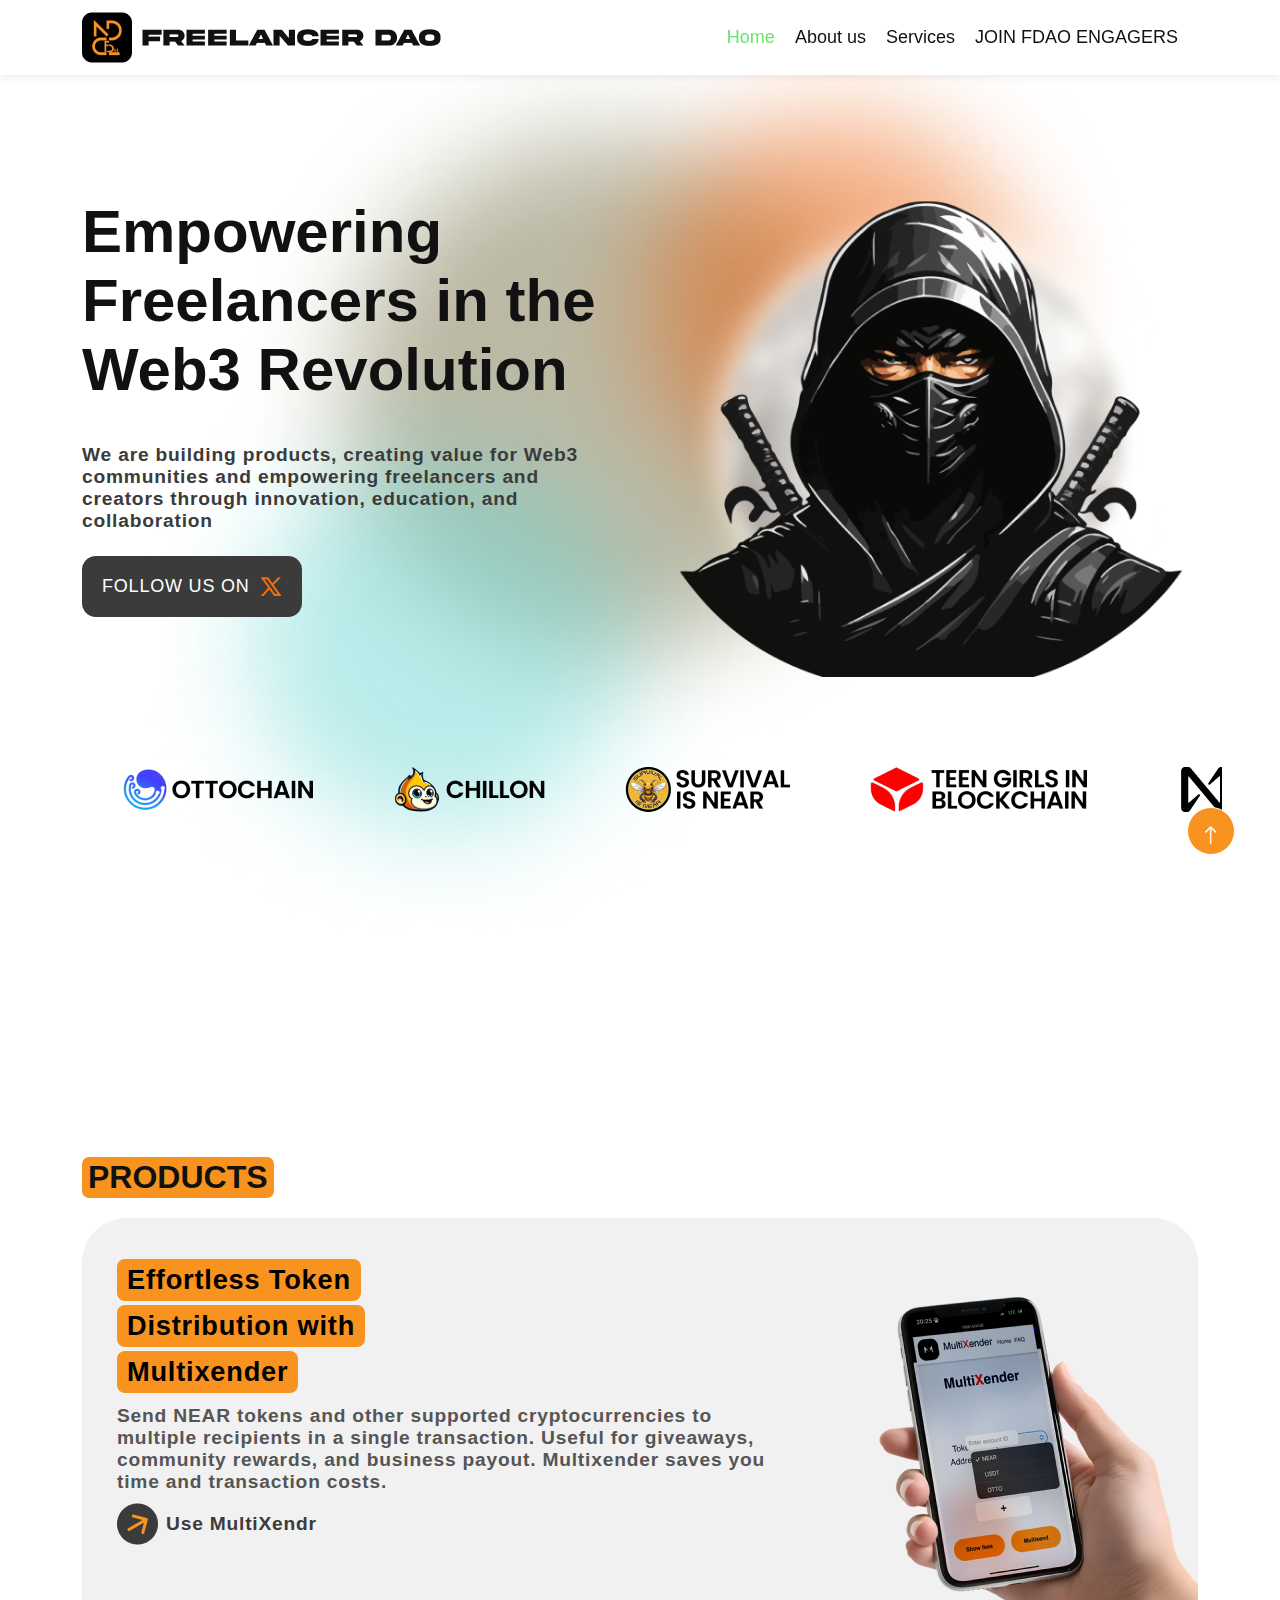
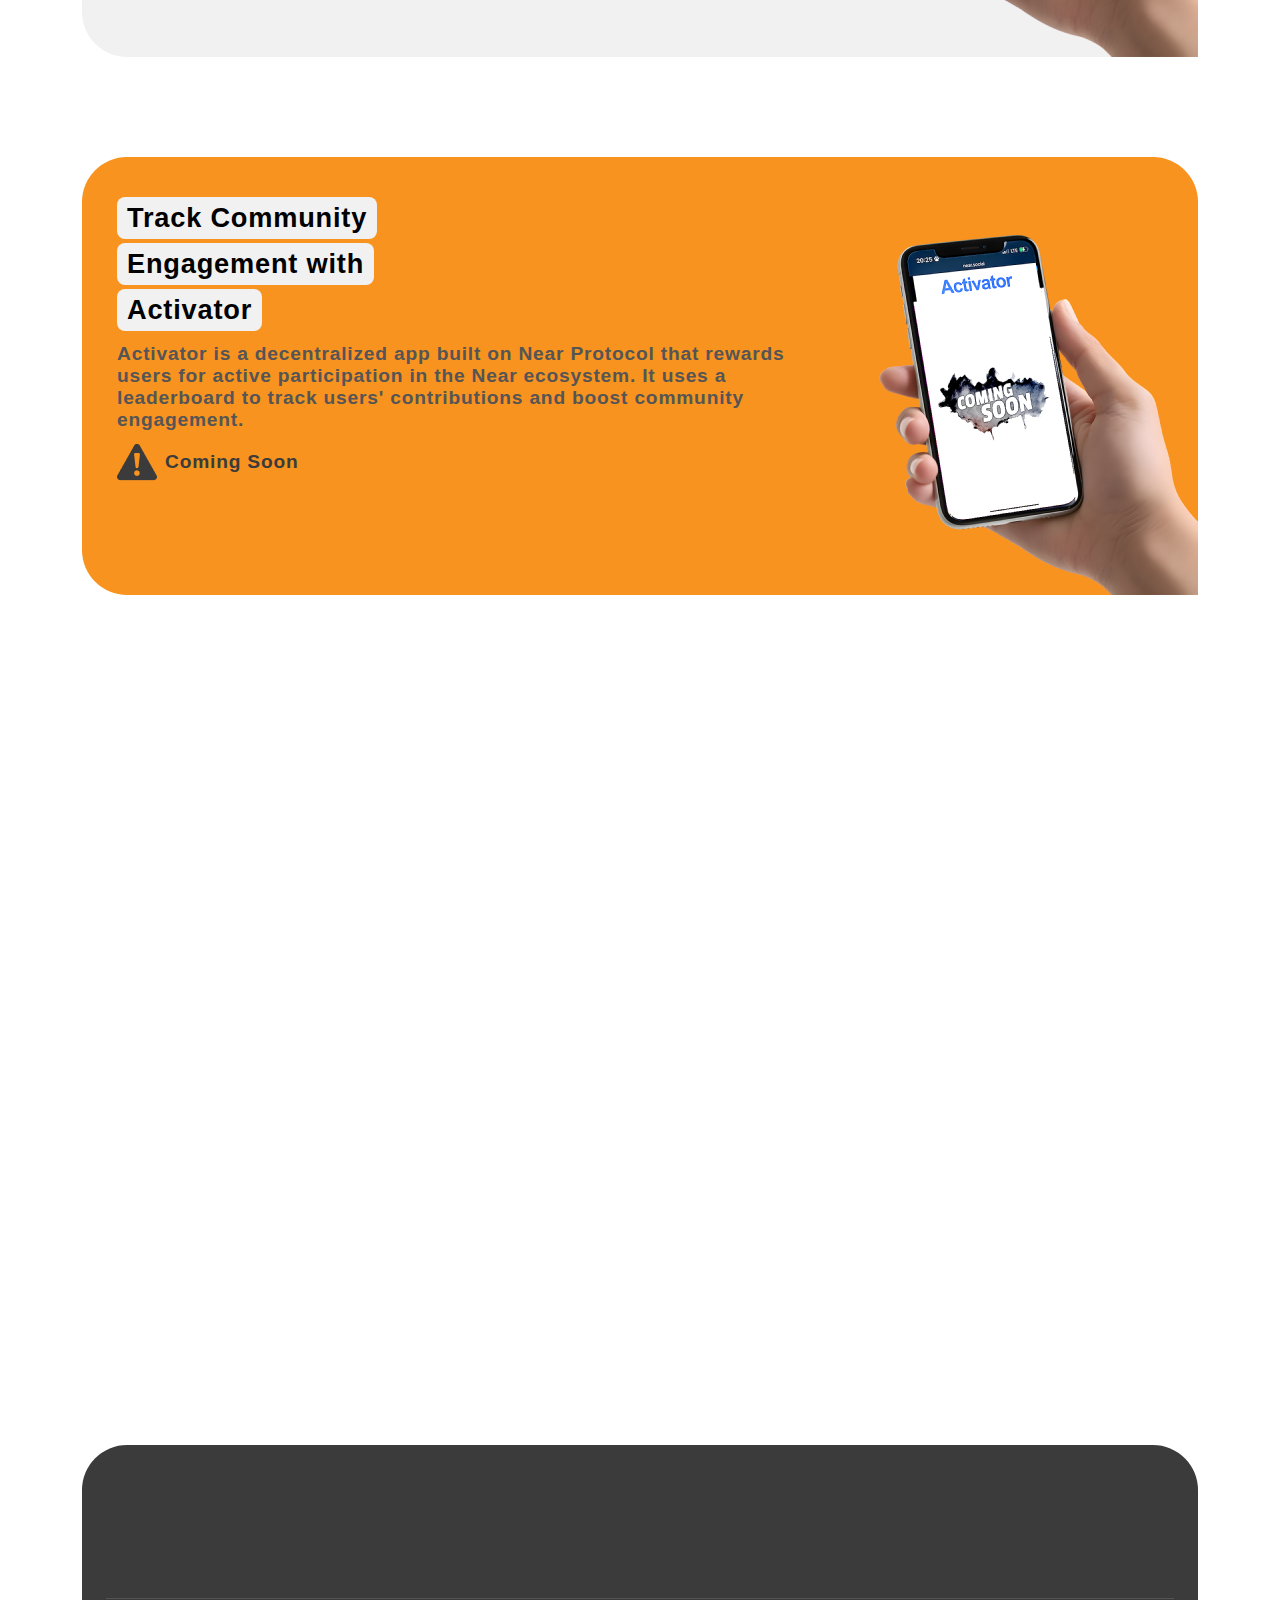
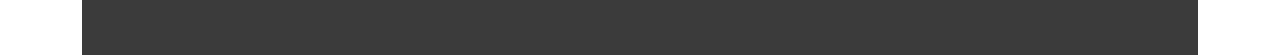
==== index.html @ 17344876 "Initial commit" ====
<!DOCTYPE html>
<html lang="en">

<head>
    <meta charset="utf-8">
    <title>FDAO NEAR</title>
    <meta content="width=device-width, initial-scale=1.0" name="viewport">
    <meta content="" name="keywords">
    <meta content="" name="description">

    <!-- Favicon -->
    <link href="img/favicon.ico" rel="icon">

    <!-- Google Web Fonts -->
    <link rel="preconnect" href="https://fonts.googleapis.com">
    <link rel="preconnect" href="https://fonts.gstatic.com" crossorigin>
    <link href="https://cdnjs.cloudflare.com/ajax/libs/font-awesome/5.10.0/css/all.min.css" rel="stylesheet">
    <link href="https://cdn.jsdelivr.net/npm/bootstrap-icons@1.4.1/font/bootstrap-icons.css" rel="stylesheet">
    <link href="lib/animate/animate.min.css" rel="stylesheet">
    <link href="lib/owlcarousel/assets/owl.carousel.min.css" rel="stylesheet">
    <link href="css/bootstrap.min.css" rel="stylesheet">
    <link href="css/style.css" rel="stylesheet">
</head>

<body>
    <!-- Spinner Start -->
    <div id="spinner"
        class="show bg-white position-fixed translate-middle w-100 vh-100 top-50 start-50 d-flex align-items-center justify-content-center">
        <div class="spinner-grow custom-spinner" style="width: 3rem; height: 3rem;" role="status">
        </div>
    </div>
    <!-- Spinner End -->


    <!-- Navbar Start -->
    <div class="container-fluid sticky-top">
        <div class="container">
            <nav class="navbar navbar-expand-lg navbar-dark p-0">
                <div class="logo-img">
                    <img src="img/logo.png" alt="FDAO logo">
                </div>
                <button type="button" class="navbar-toggler ms-auto me-0" data-bs-toggle="collapse" data-bs-target="#navbarCollapse">
                    <i class="bi bi-list"></i> <!-- Bootstrap icon for the mobile menu -->
                </button>                
                <div class="collapse navbar-collapse" id="navbarCollapse">
                    <div class="navbar-nav ms-auto">
                        <a href="index.html" class="nav-item nav-link active">Home</a>
                        <a href="about.html" class="nav-item nav-link">About us</a>
                        <a href="services.html" class="nav-item nav-link">Services</a>
                        <a href="https://docs.google.com/forms/d/e/1FAIpQLSdF_F1b4ozkU90hA4HeN0qB0PHYrg2vzZUc6NJ2xnMihj66JA/viewform?usp=pp_url" target="_blank" class="nav-item nav-link">JOIN FDAO ENGAGERS</a>
                    </div>
                </div>
            </nav>
        </div>
    </div>
    <!-- Navbar End -->


    <!-- Aboutro Start -->
    <div class="container-fluid pt-5 pb-5 white hero-header mb-5">
        <div class="container pt-5">
            <div class="row g-5 pt-5">
                <div class="col-lg-6 align-self-center text-center text-lg-start mb-lg-5">
                    <h1 class="animated slideInRight title-hero">Empowering Freelancers in the Web3 Revolution</h1>
                    <h4 class="mb-4 animated slideInRight hero-subtitle">We are building products, creating value for Web3 communities and
                         empowering freelancers and creators through innovation, education, and collaboration</h4>
                         <a href="https://x.com/freelancers_dao" target="_blank" class="follow-btn">
                            <p>FOLLOW US ON</p><img src="img/x.png">
                        </a>
                </div>
                <div class="col-lg-6 align-self-end text-center text-lg-end">
                    <img class="img-fluid" src="img/ninja.png" alt="">
                </div>
                
                  <div class="partners-container">
                    <div class="partners-scroll">
                      <!-- First set of logos -->
                      <div class="partner-logo">
                        <img src="img/ottochain.png" alt="Ottochain">
                      </div>
                      <div class="partner-logo">
                        <img src="img/chillon.png" alt="Chillon">
                      </div>
                      <div class="partner-logo">
                        <img src="img/survival.png" alt="Survival Is Near">
                      </div>
                      <div class="partner-logo">
                        <img src="img/teen.png" alt="Teen Girls In Blockchain">
                      </div>
                      <div class="partner-logo">
                        <img src="img/near.png" alt="Near">
                      </div>
                  
                  
                      <!-- Duplicate set of logos -->
                      <div class="partner-logo">
                        <img src="img/ottochain.png" alt="Ottochain">
                      </div>
                      <div class="partner-logo">
                        <img src="img/chillon.png" alt="Chillon">
                      </div>
                      <div class="partner-logo">
                        <img src="img/survival.png" alt="Survival Is Near">
                      </div>
                      <div class="partner-logo">
                        <img src="img/teen.png" alt="Teen Girls In Blockchain">
                      </div>
                      <div class="partner-logo">
                        <img src="img/near.png" alt="Near">
                      </div>
                    </div>
                  </div>


            </div>
        </div>
    </div>
    <!-- Hero End -->

    <!-- About Start -->
     <section class="sectionmr">
    <div class="container mt-5 sectionmr">
        <h2 class="mt-5 section-title">PRODUCTS</h2>
        
        <div class="product-card d-flex flex-column flex-lg-row bx1">
            <div class="txt">
                <div class="txt-inner">
                <h3>Effortless Token</h3>
                </div>
                <div class="txt-inner">
                    <h3>Distribution with</h3>
                </div>
                <div class="txt-inner">
                    <h3>Multixender</h3>
                </div>
                <h4>Send NEAR tokens and other supported cryptocurrencies to multiple recipients in a single transaction. Useful for giveaways, community rewards, and business payout. Multixender saves you time and transaction costs.</h4>
                <a href="https://multixenderfullstack.vercel.app/" target="_blank" class="d-flex align-items-center multi-link">
                    <img src="img/link.png" alt="Arrow Icon" class="me-2">
                    <h4>Use MultiXendr</h4>
                </a>
            </div>
        
            <div class="img_flex">
                <img src="img/multixender.png" alt="Multixender app">
            </div>
        </div>

        <div class="product-card d-flex flex-column flex-lg-row bx2">
            <div class="txt">
                <div class="txt-inner">
                <h3>Track Community</h3>
                </div>
                <div class="txt-inner">
                    <h3>Engagement with</h3>
                </div>
                <div class="txt-inner">
                    <h3>Activator</h3>
                </div>
                <h4>Activator is a decentralized app built on Near Protocol that rewards users for active participation in the Near ecosystem. It uses a leaderboard to track users' contributions and boost community engagement.</h4>
                <a href="#" class="d-flex align-items-center multi-link">
                    <img src="img/comingsoon.png" alt="Arrow Icon" class="me-2">
                    <h4>Coming Soon</h4>
                </a>
            </div>
        
            <div class="img_flex">
                <img src="img\activator.png" alt="Activator app">
            </div>
        </div>


        <!-- Case Start -->
    <div class="container-fluid py-5">
        <div class="container py-1">
            <div class="wow fadeIn mb-3" data-wow-delay="0.1s" style="max-width: 500px;">
                <h2 class="section-title">JOIN FDAO ENGAGERS</h2>
            </div>
            <div class="row g-4">
                <div class="col-lg-4 wow fadeIn" data-wow-delay="0.3s">
                    <div class="case-item position-relative overflow-hidden rounded mb-2">
                        <img class="img-fluid" src="img/novice.png" alt="">
                        <a class="case-overlay text-decoration-none" href="https://docs.google.com/forms/d/e/1FAIpQLSdF_F1b4ozkU90hA4HeN0qB0PHYrg2vzZUc6NJ2xnMihj66JA/viewform?usp=pp_url" target="_blank">
                            <small>Novice</small>
                            <h5 class="lh-base text-white mb-3">Engage with DApps, meet 10k Twitter impressions, active on NDC and Freelancers channels, possess FDAO thug NFT.</h5>
                            <span class="btn btn-square btn-primary" onclick="window.open('https://docs.google.com/forms/d/e/1FAIpQLSdF_F1b4ozkU90hA4HeN0qB0PHYrg2vzZUc6NJ2xnMihj66JA/viewform?usp=pp_url', '_blank');"><i class="fa fa-arrow-right"></i></span>
                        </a>
                    </div>
                </div>
                <div class="col-lg-4 wow fadeIn" data-wow-delay="0.5s">
                    <div class="case-item position-relative overflow-hidden rounded mb-2">
                        <img class="img-fluid" src="img/lancer.png" alt="">
                        <a class="case-overlay text-decoration-none" href="https://docs.google.com/forms/d/e/1FAIpQLSdF_F1b4ozkU90hA4HeN0qB0PHYrg2vzZUc6NJ2xnMihj66JA/viewform?usp=pp_url" target="_blank">
                            <small>Lancer</small>
                            <h5 class="lh-base text-white mb-3">Represent Near on Twitter space, Zoom. Post about Near on Near Social, aim for 50k impressions. Own Ambassador FDAO NFT</h5>
                            <span class="btn btn-square btn-primary" onclick="window.open('https://docs.google.com/forms/d/e/1FAIpQLSdF_F1b4ozkU90hA4HeN0qB0PHYrg2vzZUc6NJ2xnMihj66JA/viewform?usp=pp_url', '_blank');"><i class="fa fa-arrow-right"></i></span>
                        </a>
                    </div>
                </div>
                <div class="col-lg-4 wow fadeIn" data-wow-delay="0.7s">
                    <div class="case-item position-relative overflow-hidden rounded mb-2">
                        <img class="img-fluid" src="img/ambassador.png" alt="">
                        <a class="case-overlay text-decoration-none" href="https://docs.google.com/forms/d/e/1FAIpQLSc25RMgadvAJKVrrpa4KVhlPuCia9msjK-TnicTZIBiJsydBQ/viewform?usp=pp_url" target="_blank">
                            <small>Ambassador</small>
                            <h5 class="lh-base text-white mb-3">Manage activities, host workshops, and represent Freelancer DAO. Enjoy exclusive benefits and recognition.</h5>
                            <span class="btn btn-square btn-primary" onclick="window.open('https://docs.google.com/forms/d/e/1FAIpQLSc25RMgadvAJKVrrpa4KVhlPuCia9msjK-TnicTZIBiJsydBQ/viewform?usp=pp_url', '_blank');"><i class="fa fa-arrow-right"></i></span>
                        </a>
                    </div>
                </div>
            </div>
        </div>
    </div>
    <!-- Case End -->




    

    <!-- Footer Start -->
<div class="container-fluid text-white-50 footer pt-5 mt-5">
    <div class="container pb-2">
        <div class="d-flex justify-content-between mb-5">
            <div class="col-md-6 col-lg-3 wow fadeIn" data-wow-delay="0.1s">
                <div class="logo-footer">
                    <img src="img/logo_footer.png" alt="FDAO logo">
                </div>
            </div>

            <div class="col-md-6 col-lg-3 wow fadeIn" data-wow-delay="0.7s">
                <div class="d-flex pt-2 justify-content-end">
                    <a class="btn btn btn-outline-light btn-social" href="https://near.social/mob.near/widget/ProfilePage?accountId=freelancerdao.near" target="_blank"><img src="img/nearsocial.png" alt="Near Social Icon"></a>
                    <a class="btn btn btn-outline-light btn-social" href="https://t.me/+amyuPhYNlHI0MmFk" target="_blank"><img src="img/tg.png" alt="Telegram Icon"></a> 
                    <a class="btn btn-outline-light btn-social" href="https://tr.ee/xzM1qCwU1R" target="_blank"><i class="fab fa-facebook-f"></i></a>
                    <a class="btn btn-outline-light btn-social" href="https://web.facebook.com/groups/572489001749768/?ref=share&_rdc=1&_rdr" target="_blank"><i class="fab fa-twitter"></i></a>
                </div>
            </div>
        </div>

        <hr>

        <div class="col-md-6 col-lg-6 wow fadeIn mb-2" data-wow-delay="0.2s">
            <span>© 2024 Freelancer DAO. All Rights Reserved.</span>
       </div>

    </div>
    <div class="container">
    </div>
</div>
<!-- Footer End -->

</section>


    <!-- Back to Top -->
    <a href="#" class="btn btn-lg btn-lg-square back-to-top pt-2"><i class="bi bi-arrow-up"></i></a>


    <!-- JavaScript Libraries -->
    <script src="https://ajax.googleapis.com/ajax/libs/jquery/3.6.1/jquery.min.js"></script>
    <script src="https://cdn.jsdelivr.net/npm/bootstrap@5.0.0/dist/js/bootstrap.bundle.min.js"></script>
    <script src="lib/wow/wow.min.js"></script>
    <script src="lib/easing/easing.min.js"></script>
    <script src="lib/waypoints/waypoints.min.js"></script>
    <script src="lib/counterup/counterup.min.js"></script>
    <script src="lib/owlcarousel/owl.carousel.min.js"></script>

    <!-- Template Javascript -->
    <script src="js/main.js"></script>


    <!--Bootstrap scripts-->
    <script src="https://code.jquery.com/jquery-3.5.1.slim.min.js"></script>
<script src="https://cdn.jsdelivr.net/npm/@popperjs/core@2.9.2/dist/umd/popper.min.js"></script>
<script src="https://stackpath.bootstrapcdn.com/bootstrap/4.5.2/js/bootstrap.min.js"></script>

</body>

</html>
---- css/style.css ----
@import url('https://fonts.cdnfonts.com/css/akira-expanded');        

@font-face {
    font-family: 'stapel';
    src: url('fonts/stapel-semi-expanded-medium.otf') format('opentype');
}
                
:root {
    --primary: #F8931F;
    --secondary: #15ACE1;
    --light: #F4F7FE;
    --dark: #14183E;
    
}
:root {
    --orange: #F8931F;
    --orange-darker: #be6f14;
    --black: #111111;
    --black-lighter: #3B3B3B;
    --grey: #F3F3F3;
    --white: #F1F1F1;
    --green: #69E568;
}

h1, .h1, h2, .h2, .h2_mobile{
    font-family: 'Akira Expanded', sans-serif;
    line-height: normal;
}

h3, .h3, h4, .h4, p, .p_mobile{
    font-family: 'stapel', sans-serif;
    line-height: normal;
    letter-spacing:  0.05rem;
}

h1, .h1{
    font-size: 3.75rem;
}

h2, .h2{
    font-size: 2rem;
}

.h2_mobile{
    font-size: 1.875rem;
}

h3, .h3{
    font-size: 1.7rem;
}

h4, .h4{
    font-size: 1.2rem; 
}

p {
    font-size: 1.125rem;
}

.p_mobile{
    font-family: 'stapel', sans-serif;
    font-size:  0.9375rem;
}

@media (max-width: 767px) {
    h1, .h1{
        font-size: 1.875rem;
    }
    
    h2, .h2{
        font-size: 1.6rem;
    }
    
    h3, .h3{
        font-size: 1.375rem;
    }
    
    h4, .h4{
        font-size: 1.125rem;
    }
    
    p {
        font-size: 0.9375rem;
    }

    .logo-img img{
        width: 220px;
    }
}

/*** Spinner ***/
#spinner {
    opacity: 0;
    visibility: hidden;
    transition: opacity .5s ease-out, visibility 0s linear .5s;
    z-index: 99999;
}

#spinner.show {
    transition: opacity .5s ease-out, visibility 0s linear 0s;
    visibility: visible;
    opacity: 1;
}

.custom-spinner {
    color: #F8931F;
}


.back-to-top {
    position: fixed;
    display: none;
    right: 45px;
    bottom: 45px;
    z-index: 99;
    background-color: #F8931F;
    border-color: #fff;
    }

.bi-arrow-up {
    color: #ffffff;
}


.back-to-top:hover {
    box-shadow: 0 8px 16px rgba(0, 0, 0, 0.3);
    background-color: #e68518;
    transform: translateY(-5px);
}


/*** Button ***/
.btn {
    font-weight: 500;
    transition: .5s;
}

.btn-square {
    width: 38px;
    height: 38px;
}

.btn-sm-square {
    width: 32px;
    height: 32px;
}

.btn-lg-square {
    width: 48px;
    height: 48px;
}

.btn-square,
.btn-sm-square,
.btn-lg-square {
    padding: 0;
    display: flex;
    align-items: center;
    justify-content: center;
    font-weight: normal;
    border-radius: 50px;
}


/*** Navbar ***/
.sticky-top {
    top: -150px;
    transition: .5s;
    background-color: #fff;
    box-shadow: 0 4px 6px rgba(0, 0, 0, 0.05);
}

.navbar {
    padding: 11px 0 !important;
    height: 75px;
}

.navbar .navbar-nav .nav-link {
    margin-right: 20px;
    padding: 0;
    color: var(--black);
    outline: none;
}

#navbarCollapse{
    color: var(--green);
}

.navbar .navbar-nav .nav-link {
    margin-right: 20px;
    padding: 0;
    color: var(--black);
    outline: none;
    font-family: 'stapel', sans-serif;
    font-size: 18px;
}

@media (min-width: 990px) {
    .navbar-nav { 
        align-items: center;
    }
}

.navbar .navbar-nav .nav-link:hover,
.navbar .navbar-nav .nav-link.active {
    color:  var(--grey);
}

.navbar .navbar-nav .nav-link:hover,
.navbar .navbar-nav .nav-link.active {
    color:  var(--green);
}

.navbar .dropdown-toggle::after {
    border: none;
    content: "\f107";
    font-family: 'stapel', sans-serif;
    font-weight: 900;
    vertical-align: middle;
    margin-left: 8px;
}

@media (max-width: 991.98px) {
    .navbar .navbar-nav {
        padding: 0 15px;
        background: var(--orange);
    }

    .navbar .navbar-nav .nav-link  {
        margin-right: 0;
        padding: 10px 0;
    }
}

@media (min-width: 992px) {
    .navbar .nav-item .dropdown-menu {
        display: block;
        border: none;
        margin-top: 0;
        top: 150%;
        opacity: 0;
        visibility: hidden;
        transition: .5s;
    }

    .navbar .nav-item:hover .dropdown-menu {
        top: 100%;
        visibility: visible;
        transition: .5s;
        opacity: 1;
    }
}


.navbar-dark .navbar-toggler {
    color: var(--orange);
    border-color: var(--orange);
}


/*** Hero Header ***/
.hero-header {
    margin-top: -75px;
    background: url(../img/bg-hero.png) center center no-repeat;
    background-size: cover;
}

.hero-header .breadcrumb-item+.breadcrumb-item::before {
    color: var(--light);
}

.title-hero{
    color: var(--black);
}

.hero-subtitle{
    color: var(--black-lighter);
}

.follow-btn {
    display: inline-flex;
    background-color: var(--black-lighter);
    color: #FFFFFF;
    padding: 2px 20px;
    text-decoration: none;
    border-radius: 14px;
    transition: background-color 0.3s ease, border 0.3s ease;
    align-items: center;
    gap: 10px;
}

.follow-btn:hover {
    background-color: var(--black);
    color: var(--white);
}

.partners-container {
    margin: 7vw 0 7vw 0;
    overflow: hidden;
    width: 100%;
  }
  
  .partners-scroll {
    display: flex;
    animation: scroll 15s linear infinite;
  }
  
  .partner-logo {
    flex: 0 0 auto;
    margin: 0 40px;
  }

  @media (max-width: 767px) {
    .partners-scroll {
        display: flex;
        animation: scroll 5s linear infinite;
      }

    .partner-logo {
        flex: 0 0 auto;
        margin: 0 20px;
      }

    .partner-logo img{
        height: 30px;
      }
}
  
  @keyframes scroll {
    0% {
      transform: translateX(0);
    }
    100% {
      transform: translateX(-50%);
    }
  }


/*** Section Title ***/

.section-title {
    background-color:var(--orange);
    color: var(--black);
    display: inline-flex;
    padding: 2px 6px;
    border-radius: 7px;
    margin-bottom: 20px;
}

.product-card {
    border-radius: 45px;
    padding: 3vw 0px 0px 35px;
    margin-bottom: 100px;
}

.bx1{
    background-color: var(--white);
}

.bx2{
    background-color: var(--orange);
}

.bx1 h3 {
    margin: 2px 0 !important;
    background-color: var(--orange);
    color: black;
    padding: 5px 10px;
    border-radius: 8px;
    display: inline-flex;
}

.bx2 h3 {
    margin: 2px 0 !important;
    background-color: var(--white);
    color: black;
    padding: 5px 10px;
    border-radius: 8px;
    display: inline-flex;
}

.bx1 h4, .bx2 h4  {

}


.product-card img {
    max-width: 450px; 
    float: right;
}

.product-card .btn {
    background-color: #333;
    color: white;
    border: none;
    padding: 5px 15px;
    border-radius: 20px;
}

.txt h4{
    margin: 10px 0 !important;
}

.multi-link h4{
    color: var(--black-lighter);
}

.multi-link:hover {
    transform: translateY(-5px);
    transition: all 0.3s ease;
}


/*** About ***/
.about-img {
    position: relative;
    overflow: hidden;
}

.about-img::after {
    position: absolute;
    content: "";
    width: 100%;
    height: 100%;
    top: 0;
    left: 0;
    background: url(../img/bg-about-img.png) top left no-repeat;
    background-size: contain;
}




/*** Case Study ***/
.case-item img {
    transition: .5s;
}
  
.case-item:hover img {
    transform: scale(1.2);
}
  
.case-overlay {
    position: absolute;
    padding: 30px;
    width: 100%;
    height: 100%;
    top: 0;
    left: 0;
    display: flex;
    flex-direction: column;
    align-items: flex-start;
    justify-content: flex-end;
    background: linear-gradient(rgba(20, 24, 62, 0), var(--dark));
    z-index: 1;
}

.case-overlay small {
    display: inline-block;
    padding: 3px 15px;
    color: #FFFFFF;
    font-size: 1.3em;
    font-family: stapel;
    background: rgba(20, 24, 62, .7);
    border-radius: 15px;
    margin-bottom: 7px;
}

.case-overlay span.btn:hover {
    color: var(--primary);
    background: #FFFFFF;
    border-color: #FFFFFF;
}


/*** FAQs ***/
.accordion .accordion-item {
    border: none;
    margin-bottom: 15px;
}

.accordion .accordion-button {
    background: var(--light);
    border-radius: 2px;
}

.accordion .accordion-button:not(.collapsed) {
    color: #FFFFFF;
    background: var(--primary);
    box-shadow: none;
}

.accordion .accordion-button:not(.collapsed)::after {
    background-image: url("data:image/svg+xml,%3csvg xmlns='http://www.w3.org/2000/svg' viewBox='0 0 16 16' fill='%23fff'%3e%3cpath fill-rule='evenodd' d='M1.646 4.646a.5.5 0 0 1 .708 0L8 10.293l5.646-5.647a.5.5 0 0 1 .708.708l-6 6a.5.5 0 0 1-.708 0l-6-6a.5.5 0 0 1 0-.708z'/%3e%3c/svg%3e");
}

.accordion .accordion-body {
    padding: 15px 0 0 0;
}


/*** Testimonial ***/
.testimonial-carousel {
    position: relative;
}

.testimonial-carousel .owl-nav {
    position: absolute;
    width: 40px;
    height: 100%;
    top: calc(50% - 50px);
    left: -21px;
    display: flex;
    flex-direction: column;
    align-items: center;
}

.testimonial-carousel .owl-nav .owl-prev,
.testimonial-carousel .owl-nav .owl-next {
    margin: 5px 0;
    width: 40px;
    height: 40px;
    display: flex;
    align-items: center;
    justify-content: center;
    color: var(--primary);
    background: #FFFFFF;
    border: 1px solid var(--primary);
    border-radius: 40px;
    font-size: 18px;
    transition: .5s;
}

.testimonial-carousel .owl-nav .owl-prev:hover,
.testimonial-carousel .owl-nav .owl-next:hover {
    background: var(--primary);
    color: #FFFFFF;
}

.testimonial-carousel .owl-dots {
    margin-top: 35px;
    margin-left: 3rem;
}

.testimonial-carousel .owl-dot {
    position: relative;
    display: inline-block;
    margin-right: 10px;
    width: 15px;
    height: 15px;
    background: #FFFFFF;
    border: 1px solid var(--primary);
    border-radius: 15px;
    transition: .5s;
}

.testimonial-carousel .owl-dot.active {
    width: 30px;
    background: var(--primary);
}


/*** Team ***/
.team-section {
    background-color: #ffa500;
    padding: 2rem 0;
}

.team-member {
    background-color: white;
    border-radius: 40px;
    padding: 1rem;
    text-align: center;
    margin-bottom: 1rem;
}

.team-member:hover {
    background-color: var(--white);
    transform: scale(1.05);
    transition: transform 0.3s ease;
}

.member-avatar {
    width: 100px;
    height: 100px;
    border-radius: 50%;
    margin: 0 auto 1rem;
    position: relative;
    overflow: hidden;
}

.member-name {
    margin: 0 !important;
    color: var(--black);
}

.member-role {
    color: var(--black-lighter);
    margin: 0 !important;
}


/*** Footer ***/
.footer {
    background-color: var(--black-lighter);
    color: #ffffff;
    border-radius: 45px 45px 0px 0px;
}

.sectionmr{
    background-color: var(--black);
}

.contact-btn {
    display: inline-block;
    background-color:  var(--orange);
    color:  var(--black);
    font-family: 'stapel', sans-serif;
    font-size: 22px;
    font-weight: bold;
    padding: 7px 14px;
    text-decoration: none;
    border-radius: 7px;
    transition: background-color 0.3s ease, border 0.3s ease;
}

.contact-btn:hover {
    background-color:  var(--orange-darker);
    color:  var(--black);
}

.footer .btn.btn-social {
    margin-left: 10px;
    width: 40px;
    height: 40px;
    display: flex;
    align-items: center;
    justify-content: center;
    color: #ffffff;
    border: 1px solid rgba(255, 255, 255, 0.5);
    border-radius: 50%;
    transition: 0.3s;
}

@media (max-width: 767px) {
    .footer .btn.btn-social {
        width: 30px;
        height: 30px;
    }
}

.footer .btn.btn-social:hover {
    background-color: #ffffff;
    color: #333333;
}

.footer .copyright {
    padding: 25px 0;
    font-size: 14px;
    border-top: 1px solid rgba(255, 255, 255, 0.1);
}

.footer .copyright a {
    color: rgba(255, 255, 255, 0.5);
}

.footer .copyright a:hover {
    color: #ffffff;
}

.footer .footer-menu a {
    color: rgba(255, 255, 255, 0.5);
    transition: 0.3s;
}

.footer .footer-menu a:hover {
    color: #ffffff;
}


/*** About Section ***/

.hero-section {
    background: linear-gradient(180deg, #FF7A18 0%, #F44336 50%, #E91E63 100%);
    color: white;
    position: relative;
  }

.hero-content {
    max-width: 1000px;
    margin: auto;
    align-items: center;
    margin-top: -75px;
  }
  .ninja-img {
    width: 35vw;
  }

/*** Accordion code ***/

  .tab-header {
    background-color: var(--white);
    border-radius: 45px;
    padding: 15px 25px;
    display: flex;
    justify-content: space-between;
    align-items: center;
    margin-bottom: 20px;
    cursor: pointer;
    transition: background-color 0.3s;
}

.tab-header:hover {
    background-color: #fff;
}

.tab-title {
    display: flex;
    align-items: center;
    color: var(--black);
}

.tab-title h3{
    color: var(--black-lighter);
}

.tab-number {
    margin-right: 15px;
}

.tab-icon {
    width: 60px;
    height: 60px;
    border: 2px solid #000;
    border-radius: 40px;
    display: flex;
    justify-content: center;
    align-items: center;
    font-size: 40px;
    font-weight: bold;
    transition: transform 0.3s;
}

.tab-content {
    background-color: #ffa500;
    border-radius: 15px;
    padding: 15px 25px;
    margin-bottom: 10px;
    display: none;
}

.active .tab-header {
    background-color: #ffa500;
}

.active .tab-icon {
    transform: rotate(45deg);
}

/** Service Section ***/


.serv-section {
    background-color: #121212;
    text-align: center;
    padding: 5rem 1rem 0 1rem;
}

.serv-title {
    margin-bottom: 0.625rem;
    color: #fff;
}

.serv-subtitle {
    max-width: 800px;
    margin: 0 auto;
    color: #fff;
}

.sectionmr{
    background-color: #fff;
    padding-top: 2rem;
}

.floating-cube {
    width: 35vw;
    margin: 2rem auto;
}

.service-card {
    background: linear-gradient(45deg, #fff, #F8931F);
    border-radius: 20px;
    padding: 0 2rem 0 0;
    margin: 4rem 0;
}

.braxr{
    justify-content: space-between;
}

.braxr h2{
    color: var(--black);
}

.service-icon {

}

.services-grid {
    display: grid;
    grid-template-columns: repeat(2, 1fr);
    gap: 1rem;
    margin: 2rem 0;
}

.service-item {
    background-color: var(--orange);
    color: #fff;
    padding: 1.5rem;
    border-radius: 10px;
    text-align: center;
}

.service-item:hover {
    background-color: var(--orange-darker);
}s

.price-item {
    background-color: rgba(255, 255, 255, 0.05);
    padding: 1rem;
    border-radius: 10px;
    margin: 0.5rem 0;
}

.services-heading {
    background: #ff9f1c;
    display: inline-block;
    padding: 0.5rem 2rem;
    border-radius: 20px;
    font-weight: bold;
    font-size: 1.5rem;
    margin-bottom: 2rem;
}

.tier-card {
    border-radius: 20px;
    padding: 2rem;
    margin-bottom: 2rem;
    position: relative;
    overflow: hidden;
}

.tier-card .row{
    z-index: 6;
}

.tier-1 {
    background: rgba(0, 0, 0, 0.4) url("img/ambassadorbg.png");
    background-image: url("path/to/image.jpg");
    background-size: cover;
}

/* Container to position background and image */
.containerev {
    position: relative;
    border-radius: 20px;
    width: 100%;
    display: flex;
    justify-content: center;
    align-items: center;
    overflow: hidden;
}

.clown-mask {
    position: absolute;
    z-index: 4;
    top: 0;
    left: 0;
    width: 100%;
    height: 100%;
}


.tier-2 {
    background: linear-gradient(45deg, #1a1b26, #2d2e3d);
}

.tier-3 {
    background: linear-gradient(45deg, #0a4d3c, #137a5e);
}

.price-card {
    background: var(--grey);
    border-radius: 15px;
    padding: 1.5rem 1.5rem 1rem 1.5rem;
    margin-bottom: 1rem;
}

.price-card:hover {
    background: #fff;
    box-shadow: 0px 4px 10px rgba(0, 0, 0, 0.1);
}

.price-title {
    display: flex;
    justify-content: space-between;
    align-items: center;
    color: var(--black);
}

.price-title h3{
    margin: 0 !important;
}

.price-title h4{
    margin: 0 !important;
}

.price-amount {
    color: var(--orange);
}

.price-description {
    color:var(--black-lighter);
}

.service-title {
    margin-bottom: 1rem;
    color: #fff;
}

.service-description {
    margin-bottom: 2rem;
    color: #fff;
}

.meme-pricing {
    background: var(--grey);
    border-radius: 20px;
    padding: 1rem 1.5rem;
    margin-top: 1rem;
    color: #121212;
}

.meme-title {
    display: flex;
    align-items: center;
    justify-content: space-between;
    padding: -20px 0px;
}

.meme-price {
    color: var(--orange);
}

.meme-quantity {
    color: var(--orange);
    font-size: 0.9rem;
}
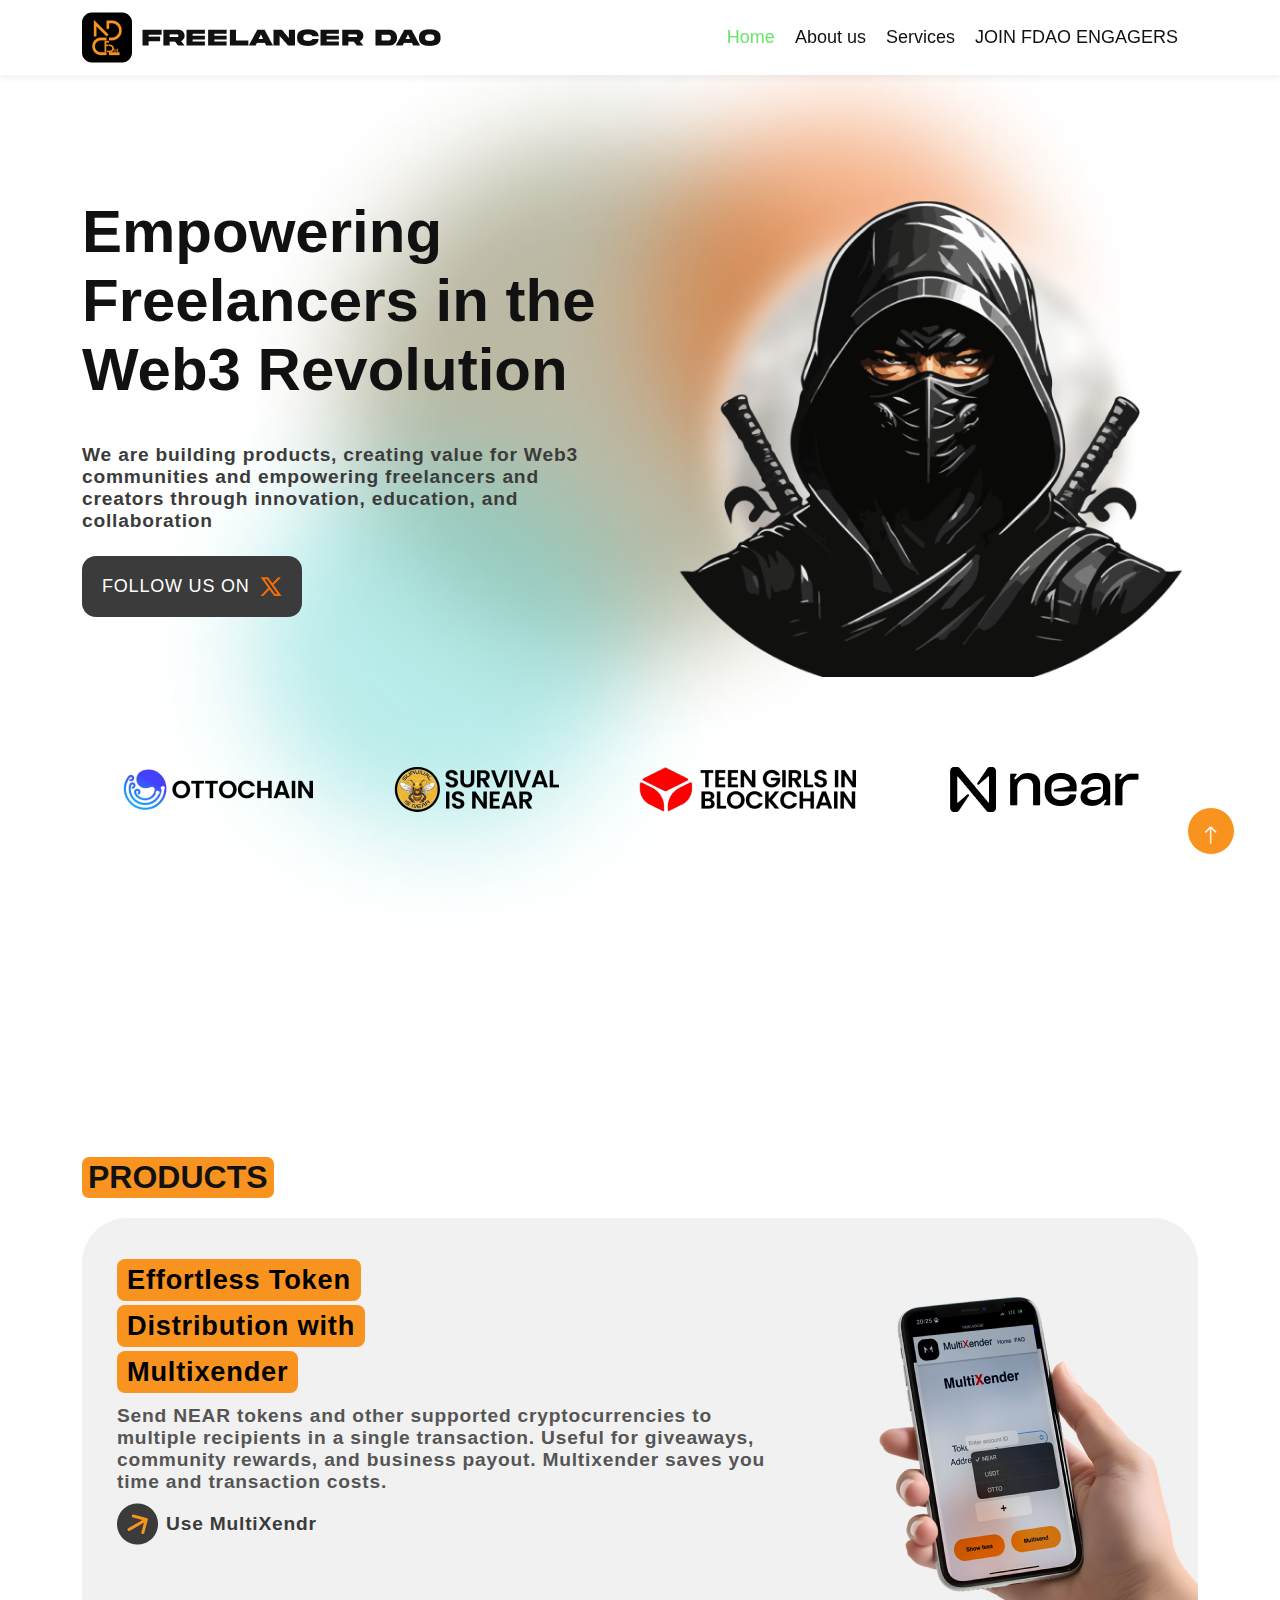
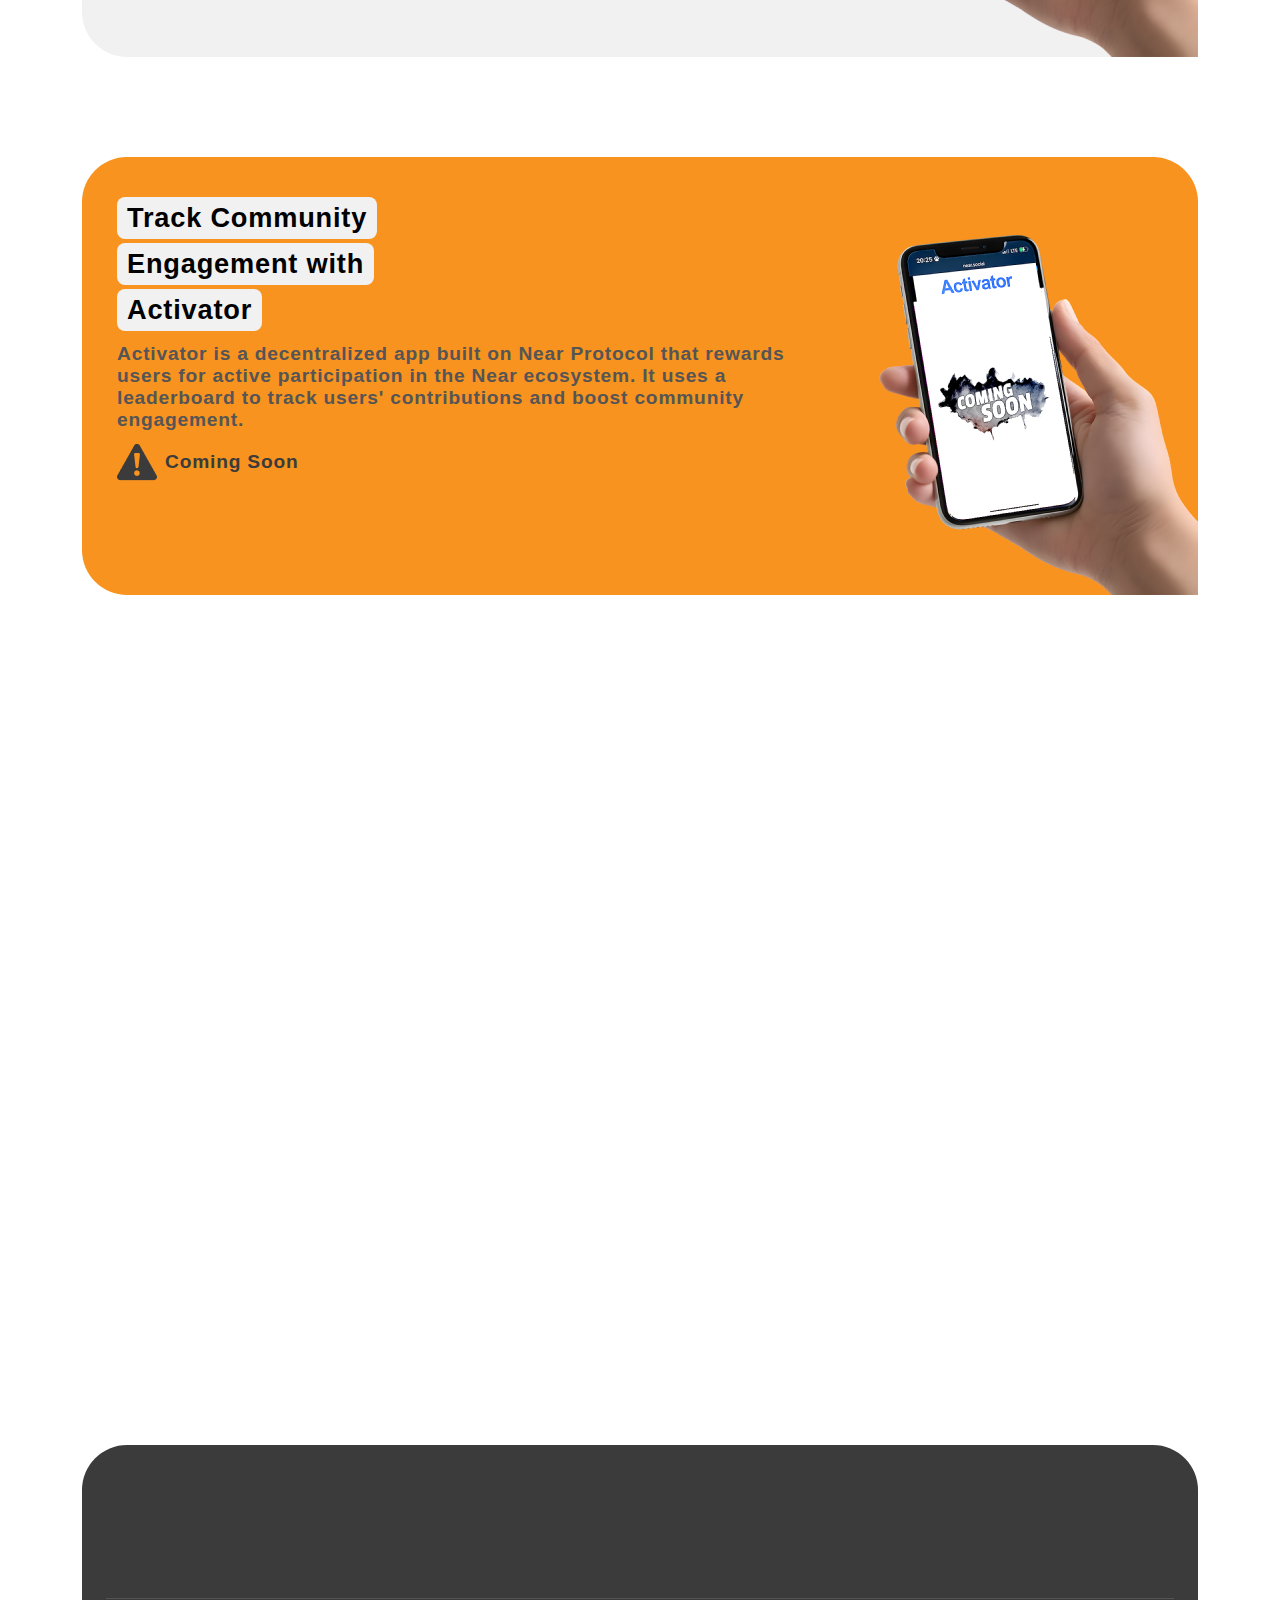
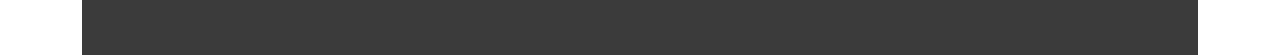
==== commit bbb5ae36: "updated" ====
--- a/index.html
+++ b/index.html
@@ -78,9 +78,7 @@
                       <div class="partner-logo">
                         <img src="img/ottochain.png" alt="Ottochain">
                       </div>
-                      <div class="partner-logo">
-                        <img src="img/chillon.png" alt="Chillon">
-                      </div>
+                     
                       <div class="partner-logo">
                         <img src="img/survival.png" alt="Survival Is Near">
                       </div>
@@ -96,9 +94,7 @@
                       <div class="partner-logo">
                         <img src="img/ottochain.png" alt="Ottochain">
                       </div>
-                      <div class="partner-logo">
-                        <img src="img/chillon.png" alt="Chillon">
-                      </div>
+                    
                       <div class="partner-logo">
                         <img src="img/survival.png" alt="Survival Is Near">
                       </div>
